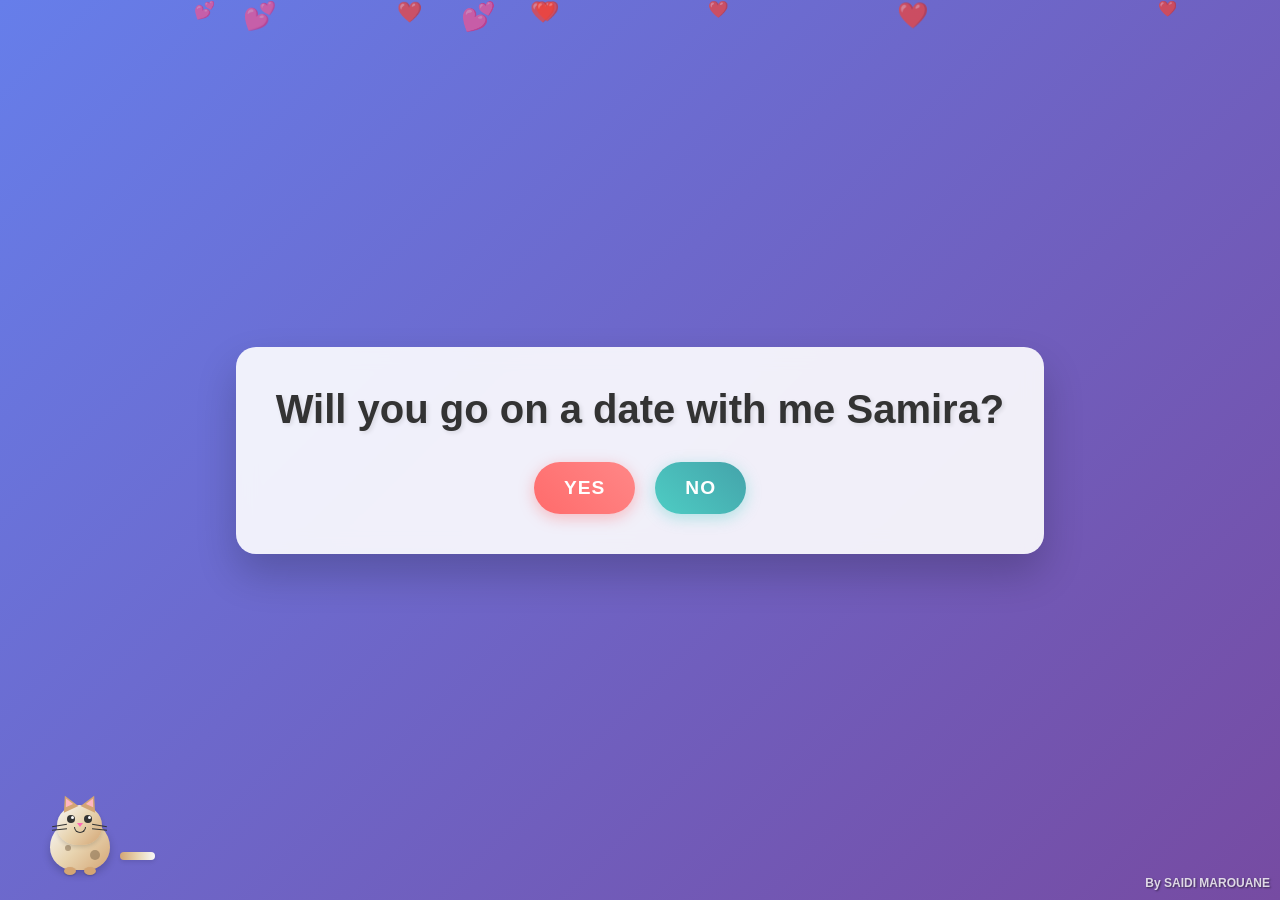
==== index.html @ 349cde19 "Add files via upload" ====
<!DOCTYPE html>
<html lang="en">
<head>
    <meta charset="UTF-8">
    <meta name="viewport" content="width=device-width, initial-scale=1.0">
    <title>Will you go on a date with me?</title>
    <link rel="stylesheet" href="styles.css">
</head>
<body>
    <div class="hearts-container"></div>
    
    <div class="proposal-container">
        <h1 class="proposal-text">Will you go on a date with me Samira?</h1>
        <div class="buttons-container">
            <button id="yesBtn" class="btn yes-btn">Yes</button>
            <button id="noBtn" class="btn no-btn">No</button>
        </div>
    </div>

    <div id="smileyFace" class="smiley-face hidden">
        <div class="face">
            <div class="eyes">
                <div class="eye left-eye">❤️</div>
                <div class="eye right-eye">❤️</div>
            </div>
            <div class="mouth"></div>
        </div>
    </div>

    <div id="cat" class="cat walking">
        <div class="cat-body">
            <div class="cat-main">
                <div class="cat-spots">
                    <div class="spot spot-1"></div>
                    <div class="spot spot-2"></div>
                    <div class="spot spot-3"></div>
                </div>
                <div class="cat-paws">
                    <div class="cat-paw"></div>
                    <div class="cat-paw"></div>
                </div>
            </div>
            <div class="cat-head">
                <div class="cat-ears">
                    <div class="cat-ear left"></div>
                    <div class="cat-ear right"></div>
                </div>
                <div class="cat-face">
                    <div class="cat-eyes">
                        <div class="cat-eye left"></div>
                        <div class="cat-eye right"></div>
                    </div>
                    <div class="cat-whiskers">
                        <div class="whisker left-1"></div>
                        <div class="whisker left-2"></div>
                        <div class="whisker right-1"></div>
                        <div class="whisker right-2"></div>
                    </div>
                    <div class="cat-nose"></div>
                    <div class="cat-mouth"></div>
                </div>
            </div>
            <div class="cat-tail"></div>
        </div>
    </div>

    <footer class="credit">
        <p>By SAIDI MAROUANE</p>
    </footer>

    <script src="script.js"></script>
</body>
</html>
---- styles.css ----
* {
    margin: 0;
    padding: 0;
    box-sizing: border-box;
}

body {
    font-family: 'Arial', sans-serif;
    background: linear-gradient(135deg, #667eea 0%, #764ba2 100%);
    min-height: 100vh;
    display: flex;
    justify-content: center;
    align-items: center;
    overflow: hidden;
    position: relative;
}

.hearts-container {
    position: absolute;
    width: 100%;
    height: 100%;
    pointer-events: none;
}

.heart {
    position: absolute;
    font-size: 20px;
    animation: float linear infinite;
    opacity: 0.7;
}

@keyframes float {
    from {
        transform: translateY(100vh) rotate(0deg);
        opacity: 0;
    }
    10% {
        opacity: 0.7;
    }
    90% {
        opacity: 0.7;
    }
    to {
        transform: translateY(-100px) rotate(360deg);
        opacity: 0;
    }
}

.proposal-container {
    text-align: center;
    z-index: 10;
    background: rgba(255, 255, 255, 0.9);
    padding: 40px;
    border-radius: 20px;
    box-shadow: 0 20px 40px rgba(0, 0, 0, 0.2);
    backdrop-filter: blur(10px);
}

.proposal-text {
    font-size: 2.5rem;
    color: #333;
    margin-bottom: 30px;
    font-weight: bold;
    text-shadow: 2px 2px 4px rgba(0, 0, 0, 0.1);
}

.buttons-container {
    display: flex;
    gap: 20px;
    justify-content: center;
    align-items: center;
    flex-wrap: wrap;
}

.btn {
    padding: 15px 30px;
    font-size: 1.2rem;
    border: none;
    border-radius: 50px;
    cursor: pointer;
    transition: all 0.3s ease;
    font-weight: bold;
    text-transform: uppercase;
    letter-spacing: 1px;
}

.yes-btn {
    background: linear-gradient(45deg, #ff6b6b, #ff8787);
    color: white;
    box-shadow: 0 4px 15px rgba(255, 107, 107, 0.4);
}

.yes-btn:hover {
    transform: translateY(-2px);
    box-shadow: 0 6px 20px rgba(255, 107, 107, 0.6);
}

.no-btn {
    background: linear-gradient(45deg, #4ecdc4, #44a3aa);
    color: white;
    box-shadow: 0 4px 15px rgba(78, 205, 196, 0.4);
    position: relative;
    transition: all 0.2s ease;
}

.no-btn:hover {
    transform: translateY(-2px);
    box-shadow: 0 6px 20px rgba(78, 205, 196, 0.6);
}

.smiley-face {
    position: fixed;
    top: 50%;
    left: 50%;
    transform: translate(-50%, -50%);
    z-index: 100;
    animation: bounceIn 0.6s ease-out;
}

.face {
    width: 200px;
    height: 200px;
    background: #ffeb3b;
    border-radius: 50%;
    position: relative;
    box-shadow: 0 10px 30px rgba(0, 0, 0, 0.3);
    animation: pulse 1s infinite alternate;
}

.eyes {
    position: absolute;
    top: 60px;
    left: 50%;
    transform: translateX(-50%);
    display: flex;
    gap: 40px;
}

.eye {
    font-size: 30px;
    animation: blink 3s infinite;
}

.mouth {
    position: absolute;
    bottom: 50px;
    left: 50%;
    transform: translateX(-50%);
    width: 80px;
    height: 40px;
    border-bottom: 8px solid #333;
    border-radius: 0 0 80px 80px;
    animation: smile 2s ease-in-out infinite alternate;
}

@keyframes bounceIn {
    0% {
        transform: translate(-50%, -50%) scale(0);
        opacity: 0;
    }
    50% {
        transform: translate(-50%, -50%) scale(1.1);
    }
    100% {
        transform: translate(-50%, -50%) scale(1);
        opacity: 1;
    }
}

@keyframes pulse {
    from {
        transform: scale(1);
    }
    to {
        transform: scale(1.05);
    }
}

@keyframes blink {
    0%, 90%, 100% {
        transform: scaleY(1);
    }
    95% {
        transform: scaleY(0.1);
    }
}

@keyframes smile {
    from {
        width: 60px;
        height: 30px;
    }
    to {
        width: 100px;
        height: 50px;
    }
}

.hidden {
    display: none;
}

/* Cat Mascot Animation */
.cat {
    position: fixed;
    bottom: 20px;
    left: 50px;
    z-index: 5;
    transition: all 0.3s ease;
}

.cat-body {
    position: relative;
    width: 80px;
    height: 60px;
}

.cat-main {
    position: relative;
    width: 60px;
    height: 50px;
    background: linear-gradient(135deg, #f8f8f8 0%, #e8d4b0 50%, #d4a574 100%);
    border-radius: 30px 30px 25px 25px;
    box-shadow: 0 4px 8px rgba(0, 0, 0, 0.2);
}

.cat-head {
    position: absolute;
    width: 45px;
    height: 40px;
    background: linear-gradient(135deg, #f8f8f8 0%, #e8d4b0 50%, #d4a574 100%);
    border-radius: 50% 50% 45% 45%;
    top: -15px;
    left: 7px;
    box-shadow: 0 2px 4px rgba(0, 0, 0, 0.15);
}

.cat-ears {
    position: absolute;
    top: -10px;
    width: 100%;
}

.cat-ear {
    position: absolute;
    width: 0;
    height: 0;
    border-left: 8px solid transparent;
    border-right: 8px solid transparent;
    border-bottom: 15px solid #d4a574;
}

.cat-ear.left {
    left: 3px;
    transform: rotate(-25deg);
}

.cat-ear.right {
    right: 3px;
    transform: rotate(25deg);
}

.cat-ear::after {
    content: '';
    position: absolute;
    width: 0;
    height: 0;
    border-left: 4px solid transparent;
    border-right: 4px solid transparent;
    border-bottom: 8px solid #ffb6c1;
    top: 3px;
    left: -4px;
}

.cat-face {
    position: relative;
    padding-top: 10px;
}

.cat-eyes {
    display: flex;
    justify-content: space-between;
    padding: 0 10px;
    margin-bottom: 2px;
}

.cat-eye {
    width: 8px;
    height: 8px;
    background: #333;
    border-radius: 50%;
    position: relative;
    transition: all 0.3s ease;
}

.cat-eye::before {
    content: '';
    position: absolute;
    width: 3px;
    height: 3px;
    background: white;
    border-radius: 50%;
    top: 1px;
    right: 1px;
}

.cat-nose {
    position: absolute;
    top: 18px;
    left: 50%;
    transform: translateX(-50%);
    width: 0;
    height: 0;
    border-left: 3px solid transparent;
    border-right: 3px solid transparent;
    border-top: 4px solid #ff69b4;
}

.cat-mouth {
    position: absolute;
    top: 22px;
    left: 50%;
    transform: translateX(-50%);
    width: 12px;
    height: 6px;
    border: 1px solid #333;
    border-top: none;
    border-radius: 0 0 12px 12px;
}

.cat-whiskers {
    position: absolute;
    top: 20px;
    width: 100%;
}

.whisker {
    position: absolute;
    width: 15px;
    height: 1px;
    background: #333;
}

.whisker.left-1 {
    left: -5px;
    transform: rotate(-10deg);
}

.whisker.left-2 {
    left: -5px;
    top: 4px;
    transform: rotate(-5deg);
}

.whisker.right-1 {
    right: -5px;
    transform: rotate(10deg);
}

.whisker.right-2 {
    right: -5px;
    top: 4px;
    transform: rotate(5deg);
}

.cat-tail {
    position: absolute;
    width: 35px;
    height: 8px;
    background: linear-gradient(90deg, #d4a574 0%, #e8d4b0 50%, #f8f8f8 100%);
    bottom: 20px;
    right: -25px;
    border-radius: 8px;
    transform-origin: left center;
    box-shadow: 0 2px 4px rgba(0, 0, 0, 0.1);
}

.cat-paws {
    position: absolute;
    bottom: -5px;
    width: 100%;
    display: flex;
    justify-content: space-around;
    padding: 0 10px;
}

.cat-paw {
    width: 12px;
    height: 8px;
    background: #d4a574;
    border-radius: 50%;
    box-shadow: 0 1px 2px rgba(0, 0, 0, 0.2);
}

.cat-spots {
    position: absolute;
    width: 100%;
    height: 100%;
}

.spot {
    position: absolute;
    background: #8b7355;
    border-radius: 50%;
    opacity: 0.6;
}

.spot-1 {
    width: 8px;
    height: 8px;
    top: 15px;
    left: 35px;
}

.spot-2 {
    width: 6px;
    height: 6px;
    top: 25px;
    left: 15px;
}

.spot-3 {
    width: 10px;
    height: 10px;
    top: 30px;
    right: 10px;
}

.cat.walking {
    animation: walk 4s ease-in-out infinite;
}

.cat.walking .cat-tail {
    animation: wag 0.5s ease-in-out infinite alternate;
}

.cat.walking .cat-paws {
    animation: walkPaws 0.4s ease-in-out infinite alternate;
}

.cat.happy .cat-eye {
    height: 2px;
    border-radius: 0;
    background: #333;
}

.cat.happy .cat-eye::before {
    display: none;
}

.cat.happy .cat-mouth {
    border-radius: 12px 12px 0 0;
    border: 1px solid #333;
    border-bottom: none;
    top: 18px;
}

.cat.sad .cat-eye {
    height: 4px;
    border-radius: 0;
    transform: translateY(3px);
}

.cat.sad .cat-eye::before {
    display: none;
}

.cat.sad .cat-mouth {
    border-radius: 0 0 2px 2px;
    transform: translateX(-50%) rotate(180deg);
    top: 24px;
}

.cat.crying .cat-eye {
    height: 4px;
    border-radius: 0;
    transform: translateY(3px);
}

.cat.crying .cat-eye::before {
    display: none;
}

.cat.crying .cat-eye::after {
    content: '';
    position: absolute;
    width: 4px;
    height: 8px;
    background: #87ceeb;
    border-radius: 50%;
    bottom: -8px;
    left: 2px;
    animation: tear 1s ease-in-out infinite;
}

.cat.crying .cat-mouth {
    border-radius: 0 0 2px 2px;
    transform: translateX(-50%) rotate(180deg);
    top: 24px;
}

@keyframes walk {
    0%, 100% {
        transform: translateX(0) rotate(0deg);
    }
    25% {
        transform: translateX(30px) rotate(-2deg);
    }
    50% {
        transform: translateX(60px) rotate(0deg);
    }
    75% {
        transform: translateX(30px) rotate(2deg);
    }
}

@keyframes wag {
    from {
        transform: rotate(-15deg);
    }
    to {
        transform: rotate(15deg);
    }
}

@keyframes walkPaws {
    from {
        transform: translateY(0);
    }
    to {
        transform: translateY(-2px);
    }
}

@keyframes tear {
    0% {
        transform: translateY(0);
        opacity: 0;
    }
    50% {
        opacity: 1;
    }
    100% {
        transform: translateY(15px);
        opacity: 0;
    }
}

/* Footer Credit */
.credit {
    position: fixed;
    bottom: 10px;
    right: 10px;
    color: rgba(255, 255, 255, 0.8);
    font-size: 12px;
    font-weight: bold;
    z-index: 1000;
    text-shadow: 1px 1px 2px rgba(0, 0, 0, 0.5);
}

/* Vibration animation */
@keyframes vibrate {
    0%, 100% {
        transform: scale(1) translateX(0);
    }
    25% {
        transform: scale(1.05) translateX(-2px);
    }
    75% {
        transform: scale(1.05) translateX(2px);
    }
}

.vibrating {
    animation: vibrate 0.2s linear infinite;
}

/* Sad explosion effect */
.sad-explosion {
    position: fixed;
    top: 0;
    left: 0;
    width: 100%;
    height: 100%;
    background: radial-gradient(circle, rgba(0,0,0,0) 0%, rgba(0,0,0,0.8) 100%);
    z-index: 9999;
    animation: explodeFade 3s ease-out forwards;
}

@keyframes explodeFade {
    0% {
        opacity: 0;
        transform: scale(0);
    }
    50% {
        opacity: 1;
        transform: scale(1);
    }
    100% {
        opacity: 1;
        transform: scale(1);
    }
}

.sad-rain {
    position: fixed;
    top: 0;
    left: 0;
    width: 100%;
    height: 100%;
    pointer-events: none;
    z-index: 9998;
}

.rain-drop {
    position: absolute;
    width: 2px;
    height: 20px;
    background: linear-gradient(to bottom, transparent, rgba(100, 100, 150, 0.6));
    animation: rain 2s linear infinite;
}

@keyframes rain {
    from {
        transform: translateY(-100px);
        opacity: 0;
    }
    10% {
        opacity: 1;
    }
    90% {
        opacity: 1;
    }
    to {
        transform: translateY(100vh);
        opacity: 0;
    }
}

@media (max-width: 768px) {
    .proposal-text {
        font-size: 1.8rem;
    }
    
    .buttons-container {
        flex-direction: column;
        gap: 15px;
    }
    
    .btn {
        width: 200px;
    }
    
    .face {
        width: 150px;
        height: 150px;
    }
    
    .cat {
        left: 20px;
        transform: scale(0.8);
    }
}
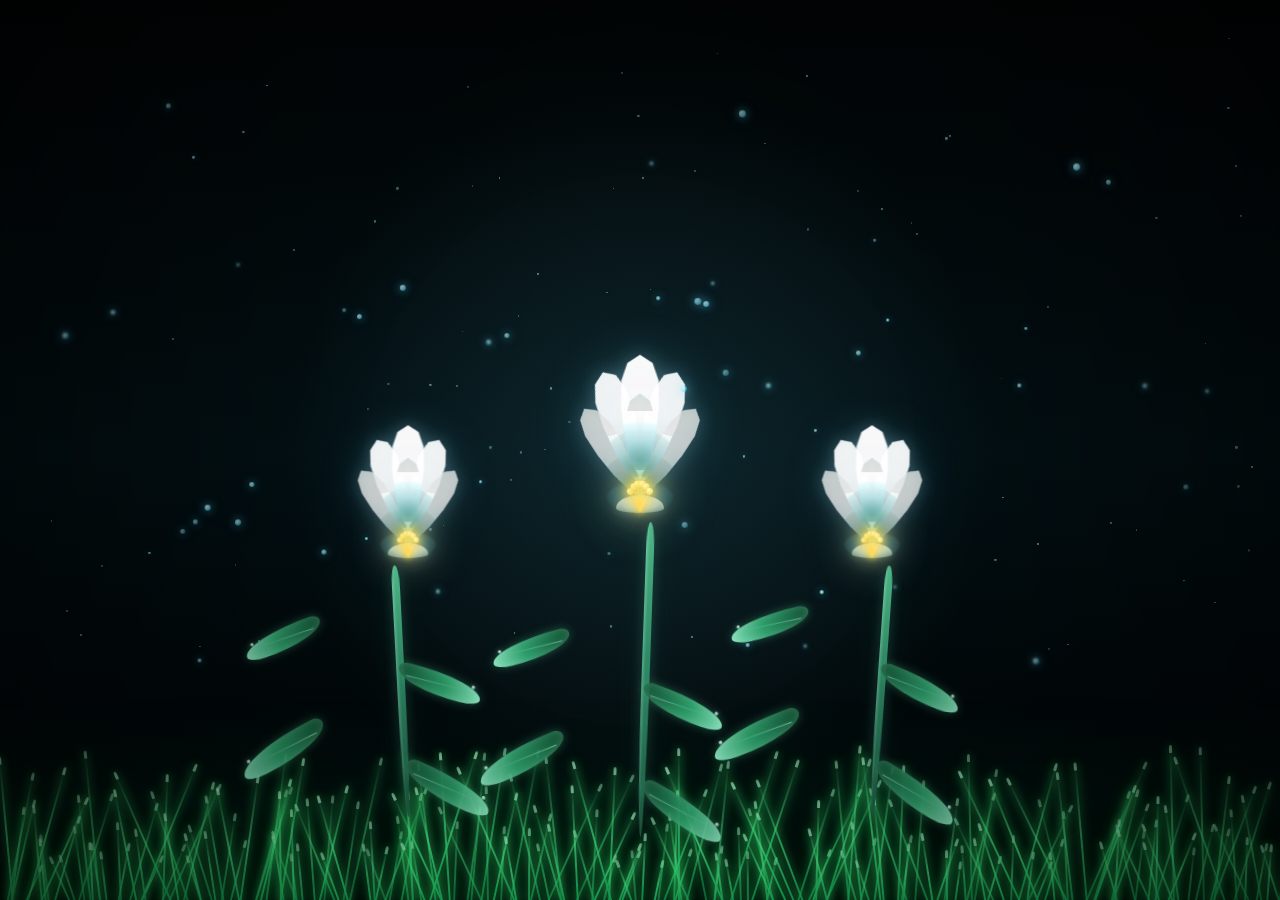
==== commit a6310a18: "Add files via upload" ====
--- a/index.html
+++ b/index.html
@@ -1,73 +1,1922 @@
-<!DOCTYPE html>
+<!doctype html>
 <html lang="en">
 <head>
-    <meta charset="UTF-8">
-    <meta name="viewport" content="width=device-width, initial-scale=1.0">
-    <title>Will you go on a date with me?</title>
-    <link rel="stylesheet" href="styles.css">
+  <meta charset="UTF-8" />
+  <meta name="viewport" content="width=device-width, initial-scale=1.0" />
+  <title>Night Sky Lilies</title>
+  <style>
+    :root {
+      --bg-top: #020506;
+      --bg-mid: #031014;
+      --bg-bottom: #010304;
+      --glow: rgba(85, 190, 210, 0.1);
+      --stem-main: #2e8b66;
+      --stem-dark: #1f5e46;
+    }
+
+    * {
+      box-sizing: border-box;
+      margin: 0;
+      padding: 0;
+    }
+
+    html,
+    body {
+      width: 100%;
+      height: 100%;
+    }
+
+    body {
+      display: flex;
+      align-items: center;
+      justify-content: center;
+      overflow: hidden;
+      font-family: "Segoe UI", Tahoma, Geneva, Verdana, sans-serif;
+      background:
+        radial-gradient(circle at center, var(--glow) 0%, rgba(0, 0, 0, 0) 45%),
+        linear-gradient(180deg, var(--bg-top) 0%, var(--bg-mid) 50%, var(--bg-bottom) 100%);
+      color: #d5e6ea;
+    }
+
+    .stage {
+      position: relative;
+      width: 100%;
+      height: 100%;
+      isolation: isolate;
+    }
+
+    .stage::before {
+      content: "";
+      position: absolute;
+      inset: 0;
+      pointer-events: none;
+      background: radial-gradient(circle at center, rgba(85, 190, 210, 0.14) 0%, rgba(85, 190, 210, 0) 48%);
+      opacity: 0.28;
+      animation: breatheHalo 10.8s ease-in-out infinite;
+      z-index: 0;
+    }
+
+    .stage::after {
+      content: "";
+      position: absolute;
+      inset: 0;
+      pointer-events: none;
+      background: radial-gradient(circle at center, rgba(0, 0, 0, 0) 35%, rgba(0, 0, 0, 0.58) 100%);
+      z-index: 6;
+    }
+
+    .moonbeam {
+      position: absolute;
+      left: -24%;
+      top: -10%;
+      width: 44%;
+      height: 72%;
+      pointer-events: none;
+      z-index: 2;
+      background: linear-gradient(112deg, rgba(179, 234, 244, 0) 0%, rgba(179, 234, 244, 0.08) 35%, rgba(186, 241, 255, 0.13) 50%, rgba(179, 234, 244, 0.08) 65%, rgba(179, 234, 244, 0) 100%);
+      filter: blur(16px);
+      opacity: 0;
+      transform: rotate(-8deg);
+      animation: moonbeamSweep 26s ease-in-out infinite;
+    }
+
+    .ground {
+      position: absolute;
+      left: 0;
+      right: 0;
+      bottom: 0;
+      height: 22vh;
+      background: linear-gradient(180deg, rgba(1, 16, 14, 0) 0%, rgba(2, 20, 16, 0.85) 50%, rgba(1, 10, 8, 1) 100%);
+      z-index: 1;
+    }
+
+    .star-field {
+      position: absolute;
+      inset: 0;
+      z-index: 1;
+      pointer-events: none;
+      overflow: hidden;
+      transform: translate3d(var(--px, 0px), var(--py, 0px), 0);
+    }
+
+    .shooting-star-field {
+      position: absolute;
+      inset: 0;
+      z-index: 2;
+      pointer-events: none;
+      overflow: hidden;
+    }
+
+    .star {
+      position: absolute;
+      left: var(--x, 50%);
+      top: var(--y, 50%);
+      width: var(--s, 2px);
+      aspect-ratio: 1;
+      border-radius: 50%;
+      opacity: var(--o, 0.6);
+      background: radial-gradient(circle at 35% 35%, rgba(214, 247, 255, 0.95) 0%, rgba(135, 220, 246, 0.82) 62%, rgba(80, 172, 212, 0) 100%);
+      box-shadow: 0 0 6px rgba(135, 220, 246, 0.5);
+    }
+
+    .shooting-star {
+      position: absolute;
+      left: 0;
+      top: 0;
+      width: var(--len, 82px);
+      height: 2px;
+      border-radius: 999px;
+      background: linear-gradient(90deg, rgba(204, 247, 255, 0) 0%, rgba(204, 247, 255, 0.88) 42%, rgba(127, 220, 248, 0.3) 100%);
+      filter: blur(0.35px);
+      opacity: 0;
+      transform: translate3d(var(--sx, 0px), var(--sy, 0px), 0) rotate(var(--ang, -18deg));
+      animation: shootingStar var(--sd, 2600ms) ease-out forwards;
+    }
+
+    .grass-field {
+      position: absolute;
+      left: 0;
+      right: 0;
+      bottom: 0;
+      height: 26vh;
+      z-index: 2;
+      pointer-events: none;
+      overflow: hidden;
+      animation: breatheGrass 9.6s ease-in-out infinite;
+      transform: translate3d(var(--px, 0px), var(--py, 0px), 0);
+    }
+
+    .firefly-field {
+      position: absolute;
+      inset: 0;
+      z-index: 4;
+      pointer-events: none;
+      overflow: hidden;
+      transform: translate3d(var(--px, 0px), var(--py, 0px), 0);
+    }
+
+    .firefly {
+      position: absolute;
+      left: 0;
+      top: 0;
+      width: var(--s, 5px);
+      aspect-ratio: 1;
+      border-radius: 50%;
+      opacity: var(--o, 0.7);
+      background: radial-gradient(circle at 35% 35%, rgba(219, 252, 255, 0.95) 0%, rgba(127, 236, 255, 0.9) 45%, rgba(65, 183, 238, 0.5) 100%);
+      filter: blur(var(--b, 0.3px));
+      box-shadow: 0 0 8px rgba(117, 233, 255, 0.7), 0 0 18px rgba(78, 201, 255, 0.52), 0 0 28px rgba(63, 171, 239, 0.35);
+      animation: fireflyPulse var(--pulse, 3.8s) ease-in-out infinite;
+      animation-delay: var(--pulse-delay, 0s);
+      transform: translate3d(0, 0, 0);
+      will-change: transform, opacity;
+      transition: filter 1.6s ease, box-shadow 1.6s ease, opacity 1.6s ease;
+    }
+
+    .firefly.resting {
+      box-shadow: 0 0 12px rgba(145, 240, 255, 0.84), 0 0 24px rgba(95, 216, 255, 0.62), 0 0 36px rgba(67, 184, 245, 0.44);
+      filter: blur(var(--b, 0.3px)) brightness(1.25);
+    }
+
+    .blade {
+      position: absolute;
+      bottom: -4px;
+      left: var(--x, 50%);
+      width: 2px;
+      height: var(--h, 90px);
+      transform-origin: 50% 100%;
+      transform: translateX(-50%) rotate(var(--r, 0deg));
+      border-radius: 999px 999px 30% 30%;
+      background: linear-gradient(180deg, rgba(62, 255, 134, 0.15) 0%, rgba(74, 255, 148, 0.76) 52%, rgba(24, 186, 96, 0.98) 100%);
+      box-shadow: 0 0 8px rgba(82, 255, 133, 0.78), 0 0 20px rgba(56, 244, 125, 0.45);
+      opacity: var(--o, 1);
+      animation: grassBreeze var(--dur, 7s) ease-in-out infinite;
+      animation-delay: var(--delay, 0s);
+      --cb: 0deg;
+    }
+
+    .blade::after {
+      content: "";
+      position: absolute;
+      left: 50%;
+      top: 0;
+      width: 3px;
+      height: 8px;
+      transform: translateX(-50%);
+      border-radius: 100% 100% 20% 20%;
+      background: rgba(173, 255, 206, 0.7);
+      filter: blur(0.2px);
+    }
+
+    .flower-bed {
+      position: absolute;
+      left: 50%;
+      bottom: 7vh;
+      transform: translateX(calc(-50% + var(--px, 0px))) translateY(var(--py, 0px));
+      width: min(80vw, 620px);
+      height: min(60vh, 540px);
+      display: flex;
+      align-items: flex-end;
+      justify-content: space-between;
+      z-index: 3;
+      animation: breatheFlowers 10.2s ease-in-out infinite;
+    }
+
+    .flower {
+      --base-tilt: 0deg;
+      --fcx: 0px;
+      --fcr: 0deg;
+      display: flex;
+      flex-direction: column;
+      align-items: center;
+      justify-content: flex-end;
+      transform-origin: bottom center;
+      animation: flowerBreeze 8s ease-in-out infinite;
+    }
+
+    .flower.left,
+    .flower.right {
+      margin-bottom: 20px;
+    }
+
+    .flower.left {
+      --base-tilt: -3deg;
+      animation-duration: 7.2s;
+      animation-delay: -1.2s;
+    }
+
+    .flower.right {
+      --base-tilt: 3deg;
+      animation-duration: 8.9s;
+      animation-delay: -2.1s;
+    }
+
+    .flower.middle {
+      --base-tilt: 0.8deg;
+      animation-duration: 8.1s;
+      animation-delay: -0.6s;
+    }
+
+    .stem {
+      --stem-base: 0deg;
+      --stem-cursor: 0deg;
+      position: relative;
+      width: 8px;
+      border-radius: 70% 85% 70% 90% / 14% 14% 86% 86%;
+      background: linear-gradient(180deg, rgba(84, 195, 143, 0.92) 0%, var(--stem-main) 42%, var(--stem-dark) 100%);
+      box-shadow: 0 0 12px rgba(86, 180, 150, 0.28), 0 0 24px rgba(36, 132, 96, 0.2);
+      margin-top: -8px;
+      transform-origin: 50% 100%;
+      transform: rotate(calc(var(--stem-base) + var(--stem-cursor)));
+    }
+
+    .stem::before {
+      content: "";
+      position: absolute;
+      inset: 0;
+      border-radius: inherit;
+      background: linear-gradient(90deg, rgba(190, 255, 225, 0.28) 0%, rgba(190, 255, 225, 0) 45%);
+      mix-blend-mode: screen;
+      pointer-events: none;
+    }
+
+    .flower.middle .stem {
+      --stem-base: 2deg;
+    }
+
+    .flower.left .stem {
+      --stem-base: -3deg;
+    }
+
+    .flower.right .stem {
+      --stem-base: 4deg;
+    }
+
+    .flower.middle .stem {
+      height: 315px;
+    }
+
+    .flower.left .stem,
+    .flower.right .stem {
+      height: 252px;
+    }
+
+    .leaf {
+      --leaf-base-transform: rotate(0deg);
+      position: absolute;
+      width: 94px;
+      height: 28px;
+      border-radius: 10% 90% 22% 78% / 24% 76% 24% 76%;
+      background: linear-gradient(100deg, rgba(15, 82, 50, 0.9) 0%, rgba(48, 169, 113, 0.9) 58%, rgba(150, 255, 210, 0.86) 100%);
+      box-shadow: inset 0 0 10px rgba(202, 255, 233, 0.24), 0 0 10px rgba(69, 188, 132, 0.38);
+      transform-origin: 8% 50%;
+      z-index: 2;
+      transform: var(--leaf-base-transform);
+      animation: leafBreeze 6.8s ease-in-out infinite;
+    }
+
+    .leaf::after {
+      content: "";
+      position: absolute;
+      left: 10px;
+      top: 50%;
+      width: 70%;
+      height: 1px;
+      transform: translateY(-50%);
+      background: linear-gradient(90deg, rgba(208, 255, 236, 0.55) 0%, rgba(208, 255, 236, 0) 100%);
+      pointer-events: none;
+    }
+
+    .dew-drop {
+      position: absolute;
+      right: 8px;
+      top: 7px;
+      width: 4px;
+      height: 4px;
+      border-radius: 50%;
+      background: radial-gradient(circle at 30% 30%, rgba(239, 255, 250, 0.95) 0%, rgba(187, 241, 226, 0.7) 52%, rgba(133, 212, 188, 0.12) 100%);
+      box-shadow: 0 0 6px rgba(166, 235, 214, 0.45);
+      animation: dewTwinkle var(--dd, 7.8s) ease-in-out infinite;
+      animation-delay: var(--dly, 0s);
+      pointer-events: none;
+    }
+
+    .petal.landing-touch {
+      --lg: 0.05;
+    }
+
+    .petal.shimmer {
+      box-shadow:
+        inset 0 -18px 24px rgba(46, 123, 160, 0.34),
+        inset 0 12px 22px rgba(255, 255, 255, 0.64),
+        inset 9px 0 13px rgba(134, 216, 248, 0.24),
+        inset -9px 0 13px rgba(134, 216, 248, 0.24),
+        0 0 15px rgba(193, 247, 255, 0.66),
+        0 0 26px rgba(128, 224, 249, 0.5);
+      animation: petalShimmer 1.35s ease-out 1;
+    }
+
+    .leaf.landing-touch {
+      box-shadow:
+        inset 0 0 10px rgba(202, 255, 233, 0.24),
+        0 0 10px rgba(69, 188, 132, 0.38),
+        0 0 16px rgba(136, 244, 202, 0.34);
+    }
+
+    .leaf.l1 {
+      --leaf-base-transform: rotate(26deg);
+      left: 2px;
+      bottom: 30px;
+      animation-duration: 6.2s;
+      animation-delay: -0.9s;
+      z-index: 3;
+    }
+
+    .leaf.l2 {
+      --leaf-base-transform: scaleX(-1) rotate(24deg);
+      right: 2px;
+      bottom: 76px;
+      animation-duration: 7.1s;
+      animation-delay: -1.8s;
+      z-index: 4;
+    }
+
+    .leaf.l3 {
+      --leaf-base-transform: rotate(17deg) scale(0.92);
+      left: 0;
+      bottom: 128px;
+      animation-duration: 7.6s;
+      animation-delay: -2.6s;
+      z-index: 3;
+    }
+
+    .leaf.l4 {
+      --leaf-base-transform: scaleX(-1) rotate(16deg) scale(0.86);
+      right: 0;
+      bottom: 180px;
+      animation-duration: 8.4s;
+      animation-delay: -3.3s;
+      z-index: 2;
+    }
+
+    .lily {
+      --pcx: 0px;
+      --pcy: 0deg;
+      --hg: 0;
+      position: relative;
+      width: 156px;
+      height: 138px;
+      margin-bottom: 4px;
+      perspective: 620px;
+      transform-style: preserve-3d;
+      filter:
+        brightness(calc(1 + var(--hg, 0)))
+        drop-shadow(0 0 10px rgba(188, 240, 255, 0.28))
+        drop-shadow(0 0 24px rgba(84, 192, 233, 0.22));
+      isolation: isolate;
+    }
+
+    .flower.left .lily,
+    .flower.right .lily {
+      transform: scale(0.84);
+      transform-origin: 50% 100%;
+    }
+
+    .petal-ring {
+      position: absolute;
+      inset: 0;
+      transform-style: preserve-3d;
+    }
+
+    .petal {
+      position: absolute;
+      left: 50%;
+      top: 81%;
+      width: 88px;
+      height: 124px;
+      transform-origin: 50% 100%;
+      transform:
+        translate3d(calc(-50% + var(--pcx, 0px)), calc(-100% + var(--lift, 0px)), var(--z, 0px))
+        rotateZ(var(--r, 0deg))
+        rotateX(var(--rx, 0deg))
+        rotateY(calc(var(--ry, 0deg) + var(--pcy, 0deg)))
+        skewX(var(--sk, 0deg))
+        scale(var(--s, 1));
+      border-radius: 50% 50% 58% 58% / 88% 88% 28% 28%;
+      background:
+        radial-gradient(ellipse 86% 72% at 50% 14%, rgba(250, 255, 248, 0.99) 0%, rgba(255, 255, 255, 0.97) 35%, rgba(233, 250, 255, 0.9) 63%, rgba(150, 227, 255, 0.72) 100%),
+        linear-gradient(180deg, rgba(184, 230, 202, 0.38) 0%, rgba(255, 255, 255, 0.18) 36%, rgba(255, 255, 255, 0) 82%);
+      border: 1px solid rgba(176, 241, 255, 0.74);
+      box-shadow:
+        inset 0 -18px 24px rgba(46, 123, 160, 0.34),
+        inset 0 12px 22px rgba(255, 255, 255, 0.64),
+        inset 9px 0 13px rgba(134, 216, 248, 0.24),
+        inset -9px 0 13px rgba(134, 216, 248, 0.24),
+        0 0 12px rgba(171, 238, 255, 0.4),
+        0 0 20px rgba(102, 205, 241, 0.28);
+      clip-path: polygon(50% 100%, 42% 90%, 35% 70%, 31% 46%, 31% 24%, 37% 9%, 50% 2%, 63% 9%, 69% 24%, 69% 46%, 65% 70%, 58% 90%);
+      opacity: var(--o, 1);
+      filter: brightness(calc(var(--br, 1) + var(--lg, 0)));
+      animation: petalBreathe var(--pd, 7s) ease-in-out infinite;
+      animation-delay: var(--pdelay, 0s);
+    }
+
+    .petal::before {
+      content: "";
+      position: absolute;
+      inset: 0;
+      border-radius: inherit;
+      background:
+        linear-gradient(0deg, rgba(52, 141, 112, 0.42) 0%, rgba(145, 224, 248, 0.2) 42%, rgba(255, 255, 255, 0) 74%),
+        radial-gradient(ellipse 32% 86% at 50% 56%, rgba(255, 255, 255, 0.38) 0%, rgba(255, 255, 255, 0) 100%);
+      mix-blend-mode: screen;
+      pointer-events: none;
+    }
+
+    .petal::after {
+      content: "";
+      position: absolute;
+      left: 50%;
+      bottom: 6px;
+      width: 64%;
+      height: 38%;
+      transform: translateX(-50%);
+      border-radius: 50%;
+      background: radial-gradient(ellipse at 50% 82%, rgba(32, 93, 80, 0.44) 0%, rgba(32, 93, 80, 0.2) 36%, rgba(32, 93, 80, 0) 100%);
+      pointer-events: none;
+    }
+
+    .petal:nth-child(1) {
+      --r: -34deg;
+      --ry: -18deg;
+      --rx: -15deg;
+      --lift: -2px;
+      --z: -30px;
+      --s: 0.9;
+      --sk: -2deg;
+      --o: 0.84;
+      --br: 0.9;
+      --pd: 7.4s;
+      --pdelay: -1.2s;
+      z-index: 1;
+    }
+
+    .petal:nth-child(2) {
+      --r: 0deg;
+      --ry: 0deg;
+      --rx: -20deg;
+      --lift: -6px;
+      --z: -36px;
+      --s: 0.88;
+      --sk: 0deg;
+      --o: 0.8;
+      --br: 0.86;
+      --pd: 7.1s;
+      --pdelay: -2.1s;
+      z-index: 2;
+    }
+
+    .petal:nth-child(3) {
+      --r: 34deg;
+      --ry: 18deg;
+      --rx: -15deg;
+      --lift: -2px;
+      --z: -30px;
+      --s: 0.9;
+      --sk: 2deg;
+      --o: 0.84;
+      --br: 0.9;
+      --pd: 7.6s;
+      --pdelay: -0.8s;
+      z-index: 1;
+    }
+
+    .petal:nth-child(4) {
+      --r: -20deg;
+      --ry: -10deg;
+      --rx: 20deg;
+      --lift: -17px;
+      --z: 14px;
+      --s: 1.06;
+      --sk: -1.2deg;
+      --o: 0.94;
+      --br: 1.02;
+      --pd: 6.8s;
+      --pdelay: -1.7s;
+      z-index: 4;
+    }
+
+    .petal:nth-child(5) {
+      --r: 0deg;
+      --ry: 0deg;
+      --rx: 24deg;
+      --lift: -23px;
+      --z: 24px;
+      --s: 1.15;
+      --sk: 0deg;
+      --o: 0.98;
+      --br: 1.08;
+      --pd: 6.5s;
+      --pdelay: -2.4s;
+      z-index: 5;
+    }
+
+    .petal:nth-child(6) {
+      --r: 20deg;
+      --ry: 10deg;
+      --rx: 20deg;
+      --lift: -17px;
+      --z: 14px;
+      --s: 1.06;
+      --sk: 1.2deg;
+      --o: 0.94;
+      --br: 1.02;
+      --pd: 6.9s;
+      --pdelay: -1.3s;
+      z-index: 4;
+    }
+
+    .lily::before {
+      content: "";
+      position: absolute;
+      left: 50%;
+      top: 79%;
+      width: 66px;
+      height: 32px;
+      transform: translate(-50%, -50%) rotateX(20deg);
+      border-radius: 50%;
+      background: radial-gradient(ellipse at 50% 36%, rgba(173, 235, 248, 0.48) 0%, rgba(70, 154, 182, 0.34) 42%, rgba(13, 48, 60, 0.62) 100%);
+      filter: blur(1px);
+      z-index: 3;
+      pointer-events: none;
+    }
+
+    .flower-cup {
+      position: absolute;
+      left: 50%;
+      top: 84%;
+      width: 48px;
+      height: 18px;
+      transform: translate(-50%, -50%) rotateX(18deg);
+      border-radius: 55% 55% 50% 50% / 80% 80% 30% 30%;
+      background: radial-gradient(ellipse at 50% 40%, rgba(247, 255, 249, 0.9) 0%, rgba(225, 249, 236, 0.68) 52%, rgba(141, 202, 175, 0.38) 100%);
+      box-shadow: inset 0 3px 6px rgba(255, 255, 255, 0.24), 0 0 9px rgba(158, 226, 201, 0.28);
+      filter: blur(0.35px);
+      z-index: 6;
+    }
+
+    .stamens {
+      position: absolute;
+      left: 50%;
+      top: 79%;
+      width: 56px;
+      height: 34px;
+      transform: translate(-50%, -50%);
+      z-index: 8;
+      pointer-events: none;
+      animation: centerPulse 2.8s ease-in-out infinite, stamenBreath 10.2s ease-in-out infinite;
+      filter: drop-shadow(0 0 12px rgba(255, 226, 118, 0.68)) drop-shadow(0 0 24px rgba(255, 217, 86, 0.5));
+    }
+
+    .stamen {
+      position: absolute;
+      left: 50%;
+      top: 90%;
+      width: 2px;
+      height: calc(24px * var(--len, 1));
+      transform-origin: 50% 100%;
+      transform: translate(-50%, -100%) rotate(var(--a, 0deg));
+      border-radius: 999px;
+      background: linear-gradient(180deg, rgba(255, 248, 178, 0.2) 0%, rgba(255, 230, 120, 0.75) 45%, rgba(255, 217, 79, 0.95) 100%);
+      box-shadow: 0 0 7px rgba(255, 220, 95, 0.65), 0 0 14px rgba(255, 212, 74, 0.55);
+    }
+
+    .stamen::after {
+      content: "";
+      position: absolute;
+      left: 50%;
+      top: -3px;
+      width: 7px;
+      height: 7px;
+      transform: translate(-50%, -50%);
+      border-radius: 50%;
+      background: radial-gradient(circle at 35% 35%, rgba(255, 252, 208, 1) 0%, rgba(255, 236, 128, 0.95) 45%, rgba(255, 206, 74, 0.86) 100%);
+      box-shadow: 0 0 10px rgba(255, 228, 102, 1), 0 0 18px rgba(255, 214, 64, 0.76);
+    }
+
+    .stamen:nth-child(1) {
+      --a: -26deg;
+      --len: 0.78;
+    }
+
+    .stamen:nth-child(2) {
+      --a: -14deg;
+      --len: 0.92;
+    }
+
+    .stamen:nth-child(3) {
+      --a: -5deg;
+      --len: 1;
+    }
+
+    .stamen:nth-child(4) {
+      --a: 5deg;
+      --len: 1;
+    }
+
+    .stamen:nth-child(5) {
+      --a: 14deg;
+      --len: 0.92;
+    }
+
+    .stamen:nth-child(6) {
+      --a: 26deg;
+      --len: 0.78;
+    }
+
+    body.intro .flower {
+      animation: none;
+    }
+
+    body.intro .stem {
+      opacity: 0.16;
+      transform: rotate(calc(var(--stem-base) + var(--stem-cursor))) scaleY(0.04);
+      animation: stemIntro 1.2s ease-out forwards;
+    }
+
+    body.intro .flower.left .stem {
+      animation-delay: 0.05s;
+    }
+
+    body.intro .flower.middle .stem {
+      animation-delay: 0s;
+    }
+
+    body.intro .flower.right .stem {
+      animation-delay: 0.1s;
+    }
+
+    body.intro .leaf {
+      opacity: 0;
+      transform: var(--leaf-base-transform) scale(0.18);
+      animation: leafIntro 0.9s ease-out forwards;
+    }
+
+    body.intro .leaf.l1 {
+      animation-delay: 1.02s;
+    }
+
+    body.intro .leaf.l2 {
+      animation-delay: 1.16s;
+    }
+
+    body.intro .leaf.l3 {
+      animation-delay: 1.28s;
+    }
+
+    body.intro .leaf.l4 {
+      animation-delay: 1.42s;
+    }
+
+    body.intro .petal {
+      opacity: 0;
+      animation: petalIntro 1.28s ease-out forwards;
+    }
+
+    body.intro .petal:nth-child(1) {
+      animation-delay: 1.72s;
+    }
+
+    body.intro .petal:nth-child(2) {
+      animation-delay: 1.66s;
+    }
+
+    body.intro .petal:nth-child(3) {
+      animation-delay: 1.72s;
+    }
+
+    body.intro .petal:nth-child(4) {
+      animation-delay: 1.82s;
+    }
+
+    body.intro .petal:nth-child(5) {
+      animation-delay: 1.9s;
+    }
+
+    body.intro .petal:nth-child(6) {
+      animation-delay: 1.82s;
+    }
+
+    body.intro .flower-cup {
+      opacity: 0;
+      animation: cupIntro 0.8s ease-out forwards;
+      animation-delay: 2.16s;
+    }
+
+    body.intro .stamens {
+      opacity: 0;
+      transform: translate(-50%, -50%) scale(0.58);
+      animation: stamenIntro 0.9s ease-out forwards;
+      animation-delay: 2.76s;
+    }
+
+    .sparkle-layer {
+      position: absolute;
+      inset: -14px;
+      z-index: 14;
+      pointer-events: none;
+      overflow: visible;
+    }
+
+    .sparkle {
+      position: absolute;
+      left: var(--sx, 50%);
+      top: var(--sy, 50%);
+      width: var(--ss, 4px);
+      height: var(--ss, 4px);
+      border-radius: 50%;
+      background: radial-gradient(circle at 35% 35%, rgba(243, 253, 255, 0.98) 0%, rgba(171, 236, 255, 0.76) 52%, rgba(122, 215, 250, 0) 100%);
+      box-shadow: 0 0 8px rgba(170, 236, 255, 0.56), 0 0 14px rgba(122, 214, 250, 0.32);
+      opacity: 0;
+      transform: translate(-50%, -50%) scale(0.5);
+      animation: sparklePop var(--sd, 900ms) ease-out forwards;
+    }
+
+    @keyframes petalBreathe {
+      0%,
+      100% {
+        transform:
+          translate3d(-50%, calc(-100% + var(--lift, 0px)), var(--z, 0px))
+          rotateZ(var(--r, 0deg))
+          rotateX(calc(var(--rx, 0deg) - 0.7deg))
+          rotateY(var(--ry, 0deg))
+          skewX(var(--sk, 0deg))
+          scale(var(--s, 1));
+      }
+
+      50% {
+        transform:
+          translate3d(-50%, calc(-100% + var(--lift, 0px) - 1px), var(--z, 0px))
+          rotateZ(var(--r, 0deg))
+          rotateX(calc(var(--rx, 0deg) + 0.9deg))
+          rotateY(var(--ry, 0deg))
+          skewX(var(--sk, 0deg))
+          scale(calc(var(--s, 1) + 0.01));
+      }
+    }
+
+    @keyframes sparklePop {
+      0% {
+        opacity: 0;
+        transform: translate(-50%, -50%) scale(0.4);
+      }
+
+      18% {
+        opacity: 0.9;
+        transform: translate(-50%, -50%) scale(1);
+      }
+
+      100% {
+        opacity: 0;
+        transform: translate(calc(-50% + var(--tx, 0px)), calc(-50% + var(--ty, -10px))) scale(0.28);
+      }
+    }
+
+    @keyframes petalShimmer {
+      0% {
+        filter: brightness(calc(var(--br, 1) + var(--lg, 0)));
+      }
+
+      34% {
+        filter: brightness(calc(var(--br, 1) + var(--lg, 0) + 0.1));
+      }
+
+      100% {
+        filter: brightness(calc(var(--br, 1) + var(--lg, 0)));
+      }
+    }
+
+    @keyframes stemIntro {
+      0% {
+        opacity: 0.16;
+        transform: rotate(calc(var(--stem-base) + var(--stem-cursor))) scaleY(0.04);
+      }
+
+      100% {
+        opacity: 1;
+        transform: rotate(calc(var(--stem-base) + var(--stem-cursor))) scaleY(1);
+      }
+    }
+
+    @keyframes leafIntro {
+      0% {
+        opacity: 0;
+        transform: var(--leaf-base-transform) scale(0.18);
+      }
+
+      65% {
+        opacity: 0.88;
+        transform: var(--leaf-base-transform) scale(1.04);
+      }
+
+      100% {
+        opacity: 1;
+        transform: var(--leaf-base-transform) scale(1);
+      }
+    }
+
+    @keyframes petalIntro {
+      0% {
+        opacity: 0;
+        transform:
+          translate3d(calc(-50% + var(--pcx, 0px)), calc(-100% + var(--lift, 0px) + 20px), var(--z, 0px))
+          rotateZ(calc(var(--r, 0deg) * 0.45))
+          rotateX(calc(var(--rx, 0deg) - 28deg))
+          rotateY(calc(var(--ry, 0deg) * 0.45 + var(--pcy, 0deg)))
+          skewX(var(--sk, 0deg))
+          scale(calc(var(--s, 1) * 0.56));
+      }
+
+      72% {
+        opacity: calc(var(--o, 1) * 1.02);
+      }
+
+      100% {
+        opacity: var(--o, 1);
+        transform:
+          translate3d(calc(-50% + var(--pcx, 0px)), calc(-100% + var(--lift, 0px)), var(--z, 0px))
+          rotateZ(var(--r, 0deg))
+          rotateX(var(--rx, 0deg))
+          rotateY(calc(var(--ry, 0deg) + var(--pcy, 0deg)))
+          skewX(var(--sk, 0deg))
+          scale(var(--s, 1));
+      }
+    }
+
+    @keyframes cupIntro {
+      0% {
+        opacity: 0;
+        transform: translate(-50%, -50%) rotateX(18deg) scale(0.65);
+      }
+
+      100% {
+        opacity: 1;
+        transform: translate(-50%, -50%) rotateX(18deg) scale(1);
+      }
+    }
+
+    @keyframes stamenIntro {
+      0% {
+        opacity: 0;
+        transform: translate(-50%, -50%) scale(0.58);
+      }
+
+      100% {
+        opacity: 1;
+        transform: translate(-50%, -50%) scale(1);
+      }
+    }
+
+    @keyframes stamenBreath {
+      0%,
+      100% {
+        transform: translate(-50%, -50%) scale(1);
+        opacity: 0.98;
+      }
+
+      50% {
+        transform: translate(-50%, -50%) scale(1.025);
+        opacity: 1;
+      }
+    }
+
+    @keyframes centerPulse {
+      0%,
+      100% {
+        filter: brightness(1) drop-shadow(0 0 2px rgba(255, 228, 118, 0.2));
+      }
+
+      50% {
+        filter: brightness(1.12) drop-shadow(0 0 8px rgba(255, 221, 88, 0.45));
+      }
+    }
+
+    @keyframes flowerBreeze {
+      0%,
+      100% {
+        transform: translateX(calc(0px + var(--fcx, 0px))) rotate(calc(var(--base-tilt) - 1deg + var(--fcr, 0deg)));
+      }
+
+      50% {
+        transform: translateX(calc(2px + var(--fcx, 0px))) rotate(calc(var(--base-tilt) + 1.2deg + var(--fcr, 0deg)));
+      }
+    }
+
+    @keyframes leafBreeze {
+      0%,
+      100% {
+        transform: var(--leaf-base-transform) rotate(-1.2deg);
+      }
+
+      50% {
+        transform: var(--leaf-base-transform) rotate(1.4deg);
+      }
+    }
+
+    @keyframes grassBreeze {
+      0%,
+      100% {
+        transform: translateX(-50%) rotate(calc(var(--r, 0deg) - var(--amp, 3deg) + var(--cb, 0deg)));
+      }
+
+      50% {
+        transform: translateX(-50%) rotate(calc(var(--r, 0deg) + var(--amp, 3deg) + var(--cb, 0deg)));
+      }
+    }
+
+    @keyframes fireflyPulse {
+      0%,
+      100% {
+        opacity: calc(var(--o, 0.7) * 0.72);
+      }
+
+      50% {
+        opacity: calc(var(--o, 0.7) * 1.08);
+      }
+    }
+
+    @keyframes breatheHalo {
+      0%,
+      100% {
+        opacity: 0.25;
+      }
+
+      50% {
+        opacity: 0.33;
+      }
+    }
+
+    @keyframes breatheFlowers {
+      0%,
+      100% {
+        filter: brightness(1);
+      }
+
+      50% {
+        filter: brightness(1.05);
+      }
+    }
+
+    @keyframes breatheGrass {
+      0%,
+      100% {
+        filter: brightness(1);
+      }
+
+      50% {
+        filter: brightness(1.04);
+      }
+    }
+
+    @keyframes moonbeamSweep {
+      0%,
+      12% {
+        opacity: 0;
+        transform: translateX(0) rotate(-8deg);
+      }
+
+      34% {
+        opacity: 0.22;
+      }
+
+      52% {
+        opacity: 0.16;
+      }
+
+      72% {
+        opacity: 0;
+        transform: translateX(320%) rotate(-8deg);
+      }
+
+      100% {
+        opacity: 0;
+        transform: translateX(320%) rotate(-8deg);
+      }
+    }
+
+    @keyframes dewTwinkle {
+      0%,
+      100% {
+        opacity: 0.42;
+        transform: scale(0.9);
+      }
+
+      50% {
+        opacity: 0.9;
+        transform: scale(1.08);
+      }
+    }
+
+    @keyframes shootingStar {
+      0% {
+        opacity: 0;
+        transform: translate3d(var(--sx, 0px), var(--sy, 0px), 0) rotate(var(--ang, -18deg)) scaleX(0.6);
+      }
+
+      14% {
+        opacity: 0.62;
+      }
+
+      100% {
+        opacity: 0;
+        transform: translate3d(calc(var(--sx, 0px) + var(--tx, 180px)), calc(var(--sy, 0px) + var(--ty, 80px)), 0) rotate(var(--ang, -18deg)) scaleX(1.04);
+      }
+    }
+  </style>
 </head>
-<body>
-    <div class="hearts-container"></div>
-    
-    <div class="proposal-container">
-        <h1 class="proposal-text">Will you go on a date with me Samira?</h1>
-        <div class="buttons-container">
-            <button id="yesBtn" class="btn yes-btn">Yes</button>
-            <button id="noBtn" class="btn no-btn">No</button>
+<body class="intro">
+  <main class="stage">
+    <section class="flower-bed" aria-label="Three glowing lilies composition">
+      <article class="flower left" aria-label="Left lily">
+        <div class="lily" role="img" aria-label="Glowing white lily">
+          <div class="petal-ring">
+            <span class="petal"></span>
+            <span class="petal"></span>
+            <span class="petal"></span>
+            <span class="petal"></span>
+            <span class="petal"></span>
+            <span class="petal"></span>
+          </div>
+          <div class="flower-cup" aria-hidden="true"></div>
+          <div class="stamens" aria-hidden="true">
+            <span class="stamen"></span>
+            <span class="stamen"></span>
+            <span class="stamen"></span>
+            <span class="stamen"></span>
+            <span class="stamen"></span>
+            <span class="stamen"></span>
+          </div>
         </div>
-    </div>
-
-    <div id="smileyFace" class="smiley-face hidden">
-        <div class="face">
-            <div class="eyes">
-                <div class="eye left-eye">❤️</div>
-                <div class="eye right-eye">❤️</div>
-            </div>
-            <div class="mouth"></div>
+        <div class="stem">
+          <span class="leaf l1"></span>
+          <span class="leaf l2"></span>
+          <span class="leaf l3"></span>
+          <span class="leaf l4"></span>
         </div>
-    </div>
-
-    <div id="cat" class="cat walking">
-        <div class="cat-body">
-            <div class="cat-main">
-                <div class="cat-spots">
-                    <div class="spot spot-1"></div>
-                    <div class="spot spot-2"></div>
-                    <div class="spot spot-3"></div>
-                </div>
-                <div class="cat-paws">
-                    <div class="cat-paw"></div>
-                    <div class="cat-paw"></div>
-                </div>
-            </div>
-            <div class="cat-head">
-                <div class="cat-ears">
-                    <div class="cat-ear left"></div>
-                    <div class="cat-ear right"></div>
-                </div>
-                <div class="cat-face">
-                    <div class="cat-eyes">
-                        <div class="cat-eye left"></div>
-                        <div class="cat-eye right"></div>
-                    </div>
-                    <div class="cat-whiskers">
-                        <div class="whisker left-1"></div>
-                        <div class="whisker left-2"></div>
-                        <div class="whisker right-1"></div>
-                        <div class="whisker right-2"></div>
-                    </div>
-                    <div class="cat-nose"></div>
-                    <div class="cat-mouth"></div>
-                </div>
-            </div>
-            <div class="cat-tail"></div>
+      </article>
+
+      <article class="flower middle" aria-label="Middle lily">
+        <div class="lily" role="img" aria-label="Glowing white lily">
+          <div class="petal-ring">
+            <span class="petal"></span>
+            <span class="petal"></span>
+            <span class="petal"></span>
+            <span class="petal"></span>
+            <span class="petal"></span>
+            <span class="petal"></span>
+          </div>
+          <div class="flower-cup" aria-hidden="true"></div>
+          <div class="stamens" aria-hidden="true">
+            <span class="stamen"></span>
+            <span class="stamen"></span>
+            <span class="stamen"></span>
+            <span class="stamen"></span>
+            <span class="stamen"></span>
+            <span class="stamen"></span>
+          </div>
         </div>
-    </div>
-
-    <footer class="credit">
-        <p>By SAIDI MAROUANE</p>
-    </footer>
-
-    <script src="script.js"></script>
+        <div class="stem">
+          <span class="leaf l1"></span>
+          <span class="leaf l2"></span>
+          <span class="leaf l3"></span>
+          <span class="leaf l4"></span>
+        </div>
+      </article>
+
+      <article class="flower right" aria-label="Right lily">
+        <div class="lily" role="img" aria-label="Glowing white lily">
+          <div class="petal-ring">
+            <span class="petal"></span>
+            <span class="petal"></span>
+            <span class="petal"></span>
+            <span class="petal"></span>
+            <span class="petal"></span>
+            <span class="petal"></span>
+          </div>
+          <div class="flower-cup" aria-hidden="true"></div>
+          <div class="stamens" aria-hidden="true">
+            <span class="stamen"></span>
+            <span class="stamen"></span>
+            <span class="stamen"></span>
+            <span class="stamen"></span>
+            <span class="stamen"></span>
+            <span class="stamen"></span>
+          </div>
+        </div>
+        <div class="stem">
+          <span class="leaf l1"></span>
+          <span class="leaf l2"></span>
+          <span class="leaf l3"></span>
+          <span class="leaf l4"></span>
+        </div>
+      </article>
+    </section>
+
+    <div class="moonbeam" aria-hidden="true"></div>
+    <div class="star-field" id="starField" aria-hidden="true"></div>
+    <div class="shooting-star-field" id="shootingStarField" aria-hidden="true"></div>
+    <div class="firefly-field" id="fireflyField" aria-hidden="true"></div>
+    <div class="grass-field" id="grassField" aria-hidden="true"></div>
+    <div class="ground" aria-hidden="true"></div>
+  </main>
+
+  <script>
+    const INTRO_DURATION_MS = 3800;
+    const starField = document.getElementById("starField");
+    const shootingStarField = document.getElementById("shootingStarField");
+    const fireflyField = document.getElementById("fireflyField");
+    const flowerBed = document.querySelector(".flower-bed");
+    const grassField = document.getElementById("grassField");
+
+    const CONFIG = {
+      fireflyCount: 46,
+      bladeCount: 220,
+      cursorActiveMs: 260,
+      interactionRadius: 220,
+      edgePadding: 24,
+      grassCursorRadius: 260,
+      grassMaxBendDeg: 11,
+      flowerCursorRadius: 320,
+      flowerMaxTiltDeg: 4.8,
+      flowerMaxShiftPx: 12,
+      stemMaxTiltDeg: 5.5,
+      petalMaxTwistDeg: 7,
+      flowerHoverRadius: 190,
+      flowerHoverGlowMax: 0.06,
+      sparkleMinGapMs: 700,
+      sparkleMaxGapMs: 1400,
+      landingAttemptMinMs: 5200,
+      landingAttemptMaxMs: 9800,
+      landingDurationMinMs: 2600,
+      landingDurationMaxMs: 5200,
+      landingApproachStrength: 0.08,
+      landingRadius: 300,
+      landingMaxConcurrent: 1,
+      starCount: 76,
+      shimmerMinGapMs: 6400,
+      shimmerMaxGapMs: 11600,
+      pairAttemptMinMs: 9800,
+      pairAttemptMaxMs: 16800,
+      pairDurationMinMs: 2200,
+      pairDurationMaxMs: 3600,
+      pairMaxConcurrent: 1,
+      shootingStarMinGapMs: 16000,
+      shootingStarMaxGapMs: 30000,
+    };
+
+    const fireflies = [];
+    const grassBlades = [];
+    const reactiveFlowers = [];
+    const petalNodes = [];
+    const activeFireflyPairs = [];
+    const landingTargets = [];
+    const landingState = {
+      nextAttemptAt: 0,
+    };
+    const pairState = {
+      nextAttemptAt: 0,
+    };
+    const shimmerState = {
+      nextAt: 0,
+    };
+    const shootingStarState = {
+      nextAt: 0,
+    };
+    const parallax = {
+      currentX: 0,
+      currentY: 0,
+      targetX: 0,
+      targetY: 0,
+    };
+    const cursor = {
+      x: window.innerWidth * 0.5,
+      y: window.innerHeight * 0.5,
+      influence: 0,
+      lastMoveTime: 0,
+    };
+
+    let viewportWidth = window.innerWidth;
+    let viewportHeight = window.innerHeight;
+    let lastFrameTime = 0;
+
+    function rand(min, max) {
+      return min + Math.random() * (max - min);
+    }
+
+    function createFirefly() {
+      const element = document.createElement("span");
+      element.className = "firefly";
+
+      const x = (rand(4, 96) / 100) * viewportWidth;
+      const y = (rand(7, 73) / 100) * viewportHeight;
+      const pulseDuration = rand(2.8, 6.2);
+
+      element.style.setProperty("--s", `${rand(2.2, 7).toFixed(2)}px`);
+      element.style.setProperty("--o", `${rand(0.45, 0.95).toFixed(2)}`);
+      element.style.setProperty("--b", `${rand(0.1, 1).toFixed(2)}px`);
+      element.style.setProperty("--pulse", `${pulseDuration.toFixed(2)}s`);
+      element.style.setProperty("--pulse-delay", `${(-Math.random() * pulseDuration).toFixed(2)}s`);
+      element.style.transform = `translate3d(${x.toFixed(2)}px, ${y.toFixed(2)}px, 0)`;
+      fireflyField.appendChild(element);
+
+      fireflies.push({
+        element,
+        x,
+        y,
+        homeX: x,
+        homeY: y,
+        vx: 0,
+        vy: 0,
+        driftPhase: rand(0, Math.PI * 2),
+        driftSpeed: rand(0.45, 1.1),
+        state: "free",
+        target: null,
+        restUntil: 0,
+        cooldownUntil: 0,
+        touchElement: null,
+        pairRef: null,
+        pairSign: 0,
+      });
+    }
+
+    function initFireflies() {
+      for (let i = 0; i < CONFIG.fireflyCount; i += 1) {
+        createFirefly();
+      }
+    }
+
+    function initStars() {
+      for (let i = 0; i < CONFIG.starCount; i += 1) {
+        const star = document.createElement("span");
+        star.className = "star";
+        const x = rand(2, 98);
+        const y = rand(4, 74);
+        star.style.setProperty("--x", `${x.toFixed(2)}%`);
+        star.style.setProperty("--y", `${y.toFixed(2)}%`);
+        star.style.setProperty("--s", `${rand(1.2, 2.8).toFixed(2)}px`);
+        star.style.setProperty("--o", `${rand(0.28, 0.72).toFixed(2)}`);
+        starField.appendChild(star);
+      }
+    }
+
+    function initGrass() {
+      for (let i = 0; i < CONFIG.bladeCount; i += 1) {
+        const blade = document.createElement("span");
+        blade.className = "blade";
+
+        const position = (i / (CONFIG.bladeCount - 1)) * 100;
+        const jitter = rand(-0.65, 0.65);
+        const xPercent = Math.min(100, Math.max(0, position + jitter));
+
+        blade.style.setProperty("--x", `${xPercent}%`);
+        blade.style.setProperty("--h", `${rand(40, 160).toFixed(1)}px`);
+        blade.style.setProperty("--r", `${rand(-26, 26).toFixed(1)}deg`);
+        blade.style.setProperty("--o", `${rand(0.62, 1).toFixed(2)}`);
+        blade.style.setProperty("--amp", `${rand(1.8, 5).toFixed(2)}deg`);
+        blade.style.setProperty("--dur", `${rand(5.6, 9).toFixed(2)}s`);
+        blade.style.setProperty("--delay", `${(-Math.random() * 4).toFixed(2)}s`);
+
+        grassField.appendChild(blade);
+
+        grassBlades.push({
+          element: blade,
+          xPercent: xPercent / 100,
+          bend: 0,
+          response: rand(0.8, 1.2),
+        });
+      }
+    }
+
+    function initFlowerCursorInteraction() {
+      const flowers = document.querySelectorAll(".flower");
+      for (const flower of flowers) {
+        const lily = flower.querySelector(".lily");
+        const sparkleLayer = document.createElement("div");
+        sparkleLayer.className = "sparkle-layer";
+        if (lily) {
+          lily.appendChild(sparkleLayer);
+        }
+
+        reactiveFlowers.push({
+          element: flower,
+          stem: flower.querySelector(".stem"),
+          lily,
+          sparkleLayer,
+          shift: 0,
+          tilt: 0,
+          stemTilt: 0,
+          petalTwist: 0,
+          glowBoost: 0,
+          nextSparkleAt: performance.now() + rand(500, 1500),
+        });
+      }
+
+      const petals = document.querySelectorAll(".petal");
+      petalNodes.length = 0;
+      for (const petal of petals) {
+        petalNodes.push(petal);
+      }
+
+      const leaves = document.querySelectorAll(".leaf");
+      for (const leaf of leaves) {
+        const dew = document.createElement("span");
+        dew.className = "dew-drop";
+        dew.style.setProperty("--dd", `${rand(6.4, 10.8).toFixed(2)}s`);
+        dew.style.setProperty("--dly", `${(-rand(0, 8)).toFixed(2)}s`);
+        leaf.appendChild(dew);
+      }
+
+      shimmerState.nextAt = performance.now() + rand(1800, 4600);
+      pairState.nextAttemptAt = performance.now() + rand(6400, 11200);
+      shootingStarState.nextAt = performance.now() + rand(3800, 8600);
+    }
+
+    function triggerPetalShimmer(now) {
+      if (document.body.classList.contains("intro")) {
+        return;
+      }
+      if (petalNodes.length === 0 || now < shimmerState.nextAt) {
+        return;
+      }
+      shimmerState.nextAt = now + rand(CONFIG.shimmerMinGapMs, CONFIG.shimmerMaxGapMs);
+      const petal = petalNodes[Math.floor(Math.random() * petalNodes.length)];
+      petal.classList.remove("shimmer");
+      // Force restart for repeated shimmer on the same petal.
+      void petal.offsetWidth;
+      petal.classList.add("shimmer");
+      setTimeout(() => petal.classList.remove("shimmer"), 1500);
+    }
+
+    function spawnShootingStar(now) {
+      if (now < shootingStarState.nextAt || document.body.classList.contains("intro")) {
+        return;
+      }
+      shootingStarState.nextAt = now + rand(CONFIG.shootingStarMinGapMs, CONFIG.shootingStarMaxGapMs);
+      if (!shootingStarField) {
+        return;
+      }
+      const star = document.createElement("span");
+      star.className = "shooting-star";
+      star.style.setProperty("--sx", `${rand(viewportWidth * 0.08, viewportWidth * 0.78).toFixed(1)}px`);
+      star.style.setProperty("--sy", `${rand(viewportHeight * 0.08, viewportHeight * 0.34).toFixed(1)}px`);
+      star.style.setProperty("--tx", `${rand(120, 220).toFixed(1)}px`);
+      star.style.setProperty("--ty", `${rand(50, 110).toFixed(1)}px`);
+      star.style.setProperty("--ang", `${rand(-24, -12).toFixed(2)}deg`);
+      star.style.setProperty("--len", `${rand(62, 102).toFixed(1)}px`);
+      star.style.setProperty("--sd", `${rand(2000, 3200).toFixed(0)}ms`);
+      shootingStarField.appendChild(star);
+      setTimeout(() => star.remove(), 3600);
+    }
+
+    function beginFireflyPairAttempt(now) {
+      if (now < pairState.nextAttemptAt || document.body.classList.contains("intro")) {
+        return;
+      }
+      pairState.nextAttemptAt = now + rand(CONFIG.pairAttemptMinMs, CONFIG.pairAttemptMaxMs);
+      if (activeFireflyPairs.length >= CONFIG.pairMaxConcurrent || cursor.influence > 0.3) {
+        return;
+      }
+
+      const available = fireflies.filter((f) => f.state === "free" && now > f.cooldownUntil && !f.pairRef);
+      if (available.length < 2) {
+        return;
+      }
+
+      let first = null;
+      let second = null;
+      for (let i = 0; i < available.length; i += 1) {
+        for (let j = i + 1; j < available.length; j += 1) {
+          const a = available[i];
+          const b = available[j];
+          const d = Math.hypot(a.x - b.x, a.y - b.y);
+          if (d > 36 && d < 220) {
+            first = a;
+            second = b;
+            break;
+          }
+        }
+        if (first && second) {
+          break;
+        }
+      }
+
+      if (!first || !second) {
+        return;
+      }
+
+      const pair = {
+        a: first,
+        b: second,
+        cx: (first.x + second.x) * 0.5,
+        cy: (first.y + second.y) * 0.5,
+        radius: rand(10, 18),
+        omega: rand(2.4, 3.4),
+        phase: rand(0, Math.PI * 2),
+        until: now + rand(CONFIG.pairDurationMinMs, CONFIG.pairDurationMaxMs),
+      };
+
+      first.state = "pairing";
+      second.state = "pairing";
+      first.pairRef = pair;
+      second.pairRef = pair;
+      first.pairSign = 1;
+      second.pairSign = -1;
+      activeFireflyPairs.push(pair);
+    }
+
+    function endFireflyPair(pair, now) {
+      const members = [pair.a, pair.b];
+      for (const firefly of members) {
+        if (!firefly) {
+          continue;
+        }
+        firefly.state = "free";
+        firefly.pairRef = null;
+        firefly.pairSign = 0;
+        firefly.cooldownUntil = now + rand(3200, 6800);
+        firefly.vx += rand(-0.45, 0.45);
+        firefly.vy += rand(-0.4, 0.25);
+      }
+    }
+
+    function spawnFlowerSparkles(item, now, intensity) {
+      if (!item.sparkleLayer || now < item.nextSparkleAt) {
+        return;
+      }
+
+      item.nextSparkleAt = now + rand(CONFIG.sparkleMinGapMs, CONFIG.sparkleMaxGapMs);
+
+      const sparkleCount = intensity > 0.72 ? 2 : 1;
+      for (let i = 0; i < sparkleCount; i += 1) {
+        const sparkle = document.createElement("span");
+        sparkle.className = "sparkle";
+        sparkle.style.setProperty("--sx", `${rand(24, 76).toFixed(1)}%`);
+        sparkle.style.setProperty("--sy", `${rand(20, 64).toFixed(1)}%`);
+        sparkle.style.setProperty("--ss", `${rand(2.2, 5.2).toFixed(2)}px`);
+        sparkle.style.setProperty("--sd", `${rand(720, 1080).toFixed(0)}ms`);
+        sparkle.style.setProperty("--tx", `${rand(-10, 10).toFixed(1)}px`);
+        sparkle.style.setProperty("--ty", `${rand(-16, -6).toFixed(1)}px`);
+        item.sparkleLayer.appendChild(sparkle);
+        setTimeout(() => sparkle.remove(), 1300);
+      }
+    }
+
+    function initLandingTargets() {
+      landingTargets.length = 0;
+      const targets = document.querySelectorAll(".petal, .leaf");
+      for (const element of targets) {
+        landingTargets.push({
+          element,
+          kind: element.classList.contains("petal") ? "petal" : "leaf",
+        });
+      }
+      landingState.nextAttemptAt = performance.now() + rand(2200, 5200);
+    }
+
+    function getLandingPoint(target) {
+      const rect = target.element.getBoundingClientRect();
+      const x = rect.left + rect.width * 0.5;
+      const y = target.kind === "petal" ? rect.top + rect.height * 0.44 : rect.top + rect.height * 0.36;
+      return { x, y };
+    }
+
+    function releaseLanding(firefly) {
+      if (firefly.touchElement) {
+        firefly.touchElement.classList.remove("landing-touch");
+        firefly.touchElement = null;
+      }
+      firefly.element.classList.remove("resting");
+      firefly.target = null;
+      firefly.restUntil = 0;
+    }
+
+    function beginLandingAttempt(now) {
+      if (landingTargets.length === 0) {
+        return;
+      }
+      if (now < landingState.nextAttemptAt) {
+        return;
+      }
+
+      landingState.nextAttemptAt = now + rand(CONFIG.landingAttemptMinMs, CONFIG.landingAttemptMaxMs);
+
+      if (cursor.influence > 0.35) {
+        return;
+      }
+
+      let activeLandingCount = 0;
+      for (const firefly of fireflies) {
+        if (firefly.state === "approach" || firefly.state === "resting") {
+          activeLandingCount += 1;
+        }
+      }
+      if (activeLandingCount >= CONFIG.landingMaxConcurrent) {
+        return;
+      }
+
+      const available = fireflies.filter((firefly) => firefly.state === "free" && now > firefly.cooldownUntil);
+      if (available.length === 0) {
+        return;
+      }
+
+      const candidate = available[Math.floor(Math.random() * available.length)];
+      const nearbyTargets = [];
+
+      for (const target of landingTargets) {
+        const point = getLandingPoint(target);
+        const dx = point.x - candidate.x;
+        const dy = point.y - candidate.y;
+        const distance = Math.hypot(dx, dy);
+
+        if (distance < CONFIG.landingRadius) {
+          const kindBias = target.kind === "petal" ? 1.15 : 0.85;
+          const weight = (1 - distance / CONFIG.landingRadius) * kindBias;
+          nearbyTargets.push({ target, weight: Math.max(0.001, weight) });
+        }
+      }
+
+      if (nearbyTargets.length === 0) {
+        return;
+      }
+
+      const totalWeight = nearbyTargets.reduce((sum, entry) => sum + entry.weight, 0);
+      let pick = Math.random() * totalWeight;
+      let chosen = nearbyTargets[0].target;
+
+      for (const entry of nearbyTargets) {
+        pick -= entry.weight;
+        if (pick <= 0) {
+          chosen = entry.target;
+          break;
+        }
+      }
+
+      candidate.state = "approach";
+      candidate.target = chosen;
+      candidate.restUntil = 0;
+    }
+
+    function updateGrassCursorEffect() {
+      if (document.body.classList.contains("intro")) {
+        return;
+      }
+      const grassLineY = viewportHeight - 36;
+
+      for (const blade of grassBlades) {
+        const bladeX = blade.xPercent * viewportWidth;
+        const dx = cursor.x - bladeX;
+        const dy = cursor.y - grassLineY;
+        const distance = Math.hypot(dx, dy);
+
+        let targetBend = 0;
+        if (distance < CONFIG.grassCursorRadius && cursor.influence > 0.01) {
+          const falloff = ((CONFIG.grassCursorRadius - distance) / CONFIG.grassCursorRadius) ** 1.6;
+          const direction = bladeX < cursor.x ? -1 : 1;
+          targetBend = direction * CONFIG.grassMaxBendDeg * falloff * cursor.influence * blade.response;
+        }
+
+        blade.bend += (targetBend - blade.bend) * 0.16;
+        blade.element.style.setProperty("--cb", `${blade.bend.toFixed(2)}deg`);
+      }
+    }
+
+    function updateFlowerCursorEffect() {
+      if (document.body.classList.contains("intro")) {
+        return;
+      }
+      const now = performance.now();
+      for (const item of reactiveFlowers) {
+        const rect = item.element.getBoundingClientRect();
+        const anchorX = rect.left + rect.width * 0.5;
+        const anchorY = rect.top + rect.height * 0.38;
+        const dx = cursor.x - anchorX;
+        const dy = cursor.y - anchorY;
+        const distance = Math.hypot(dx, dy);
+
+        let targetShift = 0;
+        let targetTilt = 0;
+        let targetStemTilt = 0;
+        let targetPetalTwist = 0;
+        let targetGlowBoost = 0;
+
+        if (distance < CONFIG.flowerCursorRadius && cursor.influence > 0.01) {
+          const falloff = ((CONFIG.flowerCursorRadius - distance) / CONFIG.flowerCursorRadius) ** 1.5;
+          const side = dx >= 0 ? -1 : 1;
+          targetShift = side * CONFIG.flowerMaxShiftPx * falloff * cursor.influence;
+          targetTilt = side * CONFIG.flowerMaxTiltDeg * falloff * cursor.influence;
+          targetStemTilt = side * CONFIG.stemMaxTiltDeg * falloff * cursor.influence;
+          targetPetalTwist = side * CONFIG.petalMaxTwistDeg * falloff * cursor.influence;
+        }
+
+        if (distance < CONFIG.flowerHoverRadius && cursor.influence > 0.04) {
+          const near = ((CONFIG.flowerHoverRadius - distance) / CONFIG.flowerHoverRadius) ** 1.35;
+          const sparkleIntensity = near * cursor.influence;
+          targetGlowBoost = CONFIG.flowerHoverGlowMax * sparkleIntensity;
+          if (sparkleIntensity > 0.24) {
+            spawnFlowerSparkles(item, now, sparkleIntensity);
+          }
+        }
+
+        item.shift += (targetShift - item.shift) * 0.18;
+        item.tilt += (targetTilt - item.tilt) * 0.16;
+        item.stemTilt += (targetStemTilt - item.stemTilt) * 0.2;
+        item.petalTwist += (targetPetalTwist - item.petalTwist) * 0.14;
+        item.glowBoost += (targetGlowBoost - item.glowBoost) * 0.12;
+
+        item.element.style.setProperty("--fcx", `${item.shift.toFixed(2)}px`);
+        item.element.style.setProperty("--fcr", `${item.tilt.toFixed(2)}deg`);
+
+        if (item.stem) {
+          item.stem.style.setProperty("--stem-cursor", `${item.stemTilt.toFixed(2)}deg`);
+        }
+
+        if (item.lily) {
+          item.lily.style.setProperty("--pcx", `${(item.shift * 0.18).toFixed(2)}px`);
+          item.lily.style.setProperty("--pcy", `${item.petalTwist.toFixed(2)}deg`);
+          item.lily.style.setProperty("--hg", item.glowBoost.toFixed(3));
+        }
+      }
+    }
+
+    function updateFireflies(now) {
+      if (!lastFrameTime) {
+        lastFrameTime = now;
+      }
+
+      const dt = Math.min(2.2, (now - lastFrameTime) / 16.67);
+      lastFrameTime = now;
+
+      const isCursorMoving = now - cursor.lastMoveTime < CONFIG.cursorActiveMs;
+      const targetInfluence = isCursorMoving ? 1 : 0;
+      cursor.influence += (targetInfluence - cursor.influence) * 0.2;
+      beginLandingAttempt(now);
+      beginFireflyPairAttempt(now);
+
+      for (let i = activeFireflyPairs.length - 1; i >= 0; i -= 1) {
+        const pair = activeFireflyPairs[i];
+        if (!pair.a || !pair.b || pair.until <= now) {
+          endFireflyPair(pair, now);
+          activeFireflyPairs.splice(i, 1);
+        } else {
+          const targetCx = (pair.a.homeX + pair.b.homeX) * 0.5;
+          const targetCy = (pair.a.homeY + pair.b.homeY) * 0.5;
+          pair.cx += (targetCx - pair.cx) * 0.01;
+          pair.cy += (targetCy - pair.cy) * 0.01;
+        }
+      }
+
+      for (const firefly of fireflies) {
+        if (firefly.state === "pairing" && !firefly.pairRef) {
+          firefly.state = "free";
+        }
+
+        if (firefly.state === "approach" || firefly.state === "resting") {
+          if (!firefly.target || !firefly.target.element.isConnected) {
+            releaseLanding(firefly);
+            firefly.state = "free";
+            firefly.cooldownUntil = now + rand(2800, 6200);
+          }
+        }
+
+        const t = now * 0.001;
+        const breezeX = Math.cos(t * firefly.driftSpeed + firefly.driftPhase) * 0.017;
+        const breezeY = Math.sin(t * firefly.driftSpeed * 0.8 + firefly.driftPhase * 1.3) * 0.014;
+
+        let ax = breezeX + (firefly.homeX - firefly.x) * 0.0024;
+        let ay = breezeY + (firefly.homeY - firefly.y) * 0.0022;
+
+        if (firefly.state === "pairing" && firefly.pairRef) {
+          const pair = firefly.pairRef;
+          const phase = pair.phase + now * 0.001 * pair.omega * firefly.pairSign;
+          const targetX = pair.cx + Math.cos(phase) * pair.radius;
+          const targetY = pair.cy + Math.sin(phase) * pair.radius * 0.62;
+          const pdx = targetX - firefly.x;
+          const pdy = targetY - firefly.y;
+          const pd = Math.hypot(pdx, pdy) || 1;
+          ax += (pdx / pd) * 0.12;
+          ay += (pdy / pd) * 0.12;
+        }
+
+        if (firefly.state === "approach" && firefly.target) {
+          const landingPoint = getLandingPoint(firefly.target);
+          const tdx = landingPoint.x - firefly.x;
+          const tdy = landingPoint.y - firefly.y;
+          const targetDistance = Math.hypot(tdx, tdy) || 1;
+          ax += (tdx / targetDistance) * CONFIG.landingApproachStrength;
+          ay += (tdy / targetDistance) * CONFIG.landingApproachStrength;
+
+          if (targetDistance < 9) {
+            firefly.state = "resting";
+            firefly.restUntil = now + rand(CONFIG.landingDurationMinMs, CONFIG.landingDurationMaxMs);
+            firefly.touchElement = firefly.target.element;
+            firefly.element.classList.add("resting");
+            firefly.touchElement.classList.add("landing-touch");
+            firefly.vx *= 0.2;
+            firefly.vy *= 0.2;
+          }
+        } else if (firefly.state === "resting" && firefly.target) {
+          const landingPoint = getLandingPoint(firefly.target);
+          firefly.x += (landingPoint.x - firefly.x) * 0.14;
+          firefly.y += (landingPoint.y - firefly.y) * 0.14;
+          firefly.vx *= 0.7;
+          firefly.vy *= 0.7;
+
+          if (now >= firefly.restUntil) {
+            releaseLanding(firefly);
+            firefly.state = "free";
+            firefly.cooldownUntil = now + rand(3600, 7600);
+            firefly.vx += rand(-0.4, 0.4);
+            firefly.vy += rand(-0.7, -0.2);
+          }
+        }
+
+        const dx = cursor.x - firefly.x;
+        const dy = cursor.y - firefly.y;
+        const distance = Math.hypot(dx, dy) || 1;
+
+        if (firefly.state === "resting") {
+          firefly.element.style.transform = `translate3d(${firefly.x.toFixed(2)}px, ${firefly.y.toFixed(2)}px, 0)`;
+          continue;
+        }
+
+        if (firefly.state !== "resting" && firefly.state !== "pairing" && distance < CONFIG.interactionRadius && cursor.influence > 0.01) {
+          const pull = ((CONFIG.interactionRadius - distance) / CONFIG.interactionRadius) ** 2;
+          const escape = pull * 0.34 * cursor.influence;
+          ax -= (dx / distance) * escape;
+          ay -= (dy / distance) * escape;
+        }
+
+        const damping = 0.9 + cursor.influence * 0.06;
+        firefly.vx = (firefly.vx + ax * dt) * damping;
+        firefly.vy = (firefly.vy + ay * dt) * damping;
+
+        const maxSpeed = 1.2 + cursor.influence * 3.1;
+        const speed = Math.hypot(firefly.vx, firefly.vy);
+        if (speed > maxSpeed) {
+          const ratio = maxSpeed / speed;
+          firefly.vx *= ratio;
+          firefly.vy *= ratio;
+        }
+
+        firefly.x += firefly.vx * dt;
+        firefly.y += firefly.vy * dt;
+
+        if (firefly.x < CONFIG.edgePadding) {
+          firefly.x = CONFIG.edgePadding;
+          firefly.vx *= -0.25;
+        } else if (firefly.x > viewportWidth - CONFIG.edgePadding) {
+          firefly.x = viewportWidth - CONFIG.edgePadding;
+          firefly.vx *= -0.25;
+        }
+
+        if (firefly.y < CONFIG.edgePadding) {
+          firefly.y = CONFIG.edgePadding;
+          firefly.vy *= -0.25;
+        } else if (firefly.y > viewportHeight - CONFIG.edgePadding - 12) {
+          firefly.y = viewportHeight - CONFIG.edgePadding - 12;
+          firefly.vy *= -0.25;
+        }
+
+        firefly.element.style.transform = `translate3d(${firefly.x.toFixed(2)}px, ${firefly.y.toFixed(2)}px, 0)`;
+      }
+    }
+
+    function updateParallax() {
+      const nx = (cursor.x / Math.max(1, viewportWidth) - 0.5) * 2;
+      const ny = (cursor.y / Math.max(1, viewportHeight) - 0.5) * 2;
+      parallax.targetX = nx;
+      parallax.targetY = ny;
+      parallax.currentX += (parallax.targetX - parallax.currentX) * 0.05;
+      parallax.currentY += (parallax.targetY - parallax.currentY) * 0.05;
+
+      const starX = (-parallax.currentX * 2.2).toFixed(2);
+      const starY = (-parallax.currentY * 1.6).toFixed(2);
+      starField.style.setProperty("--px", `${starX}px`);
+      starField.style.setProperty("--py", `${starY}px`);
+
+      const fireflyX = (-parallax.currentX * 4.4).toFixed(2);
+      const fireflyY = (-parallax.currentY * 3.1).toFixed(2);
+      fireflyField.style.setProperty("--px", `${fireflyX}px`);
+      fireflyField.style.setProperty("--py", `${fireflyY}px`);
+
+      const flowerX = (-parallax.currentX * 6.4).toFixed(2);
+      const flowerY = (-parallax.currentY * 4.2).toFixed(2);
+      if (flowerBed) {
+        flowerBed.style.setProperty("--px", `${flowerX}px`);
+        flowerBed.style.setProperty("--py", `${flowerY}px`);
+      }
+
+      const grassX = (-parallax.currentX * 8.2).toFixed(2);
+      const grassY = (-parallax.currentY * 5.8).toFixed(2);
+      grassField.style.setProperty("--px", `${grassX}px`);
+      grassField.style.setProperty("--py", `${grassY}px`);
+    }
+
+    function tick(now) {
+      updateParallax();
+      triggerPetalShimmer(now);
+      spawnShootingStar(now);
+      updateFireflies(now);
+      updateGrassCursorEffect();
+      updateFlowerCursorEffect();
+      requestAnimationFrame(tick);
+    }
+
+    function onMouseMove(event) {
+      cursor.x = event.clientX;
+      cursor.y = event.clientY;
+      cursor.lastMoveTime = performance.now();
+    }
+
+    function onResize() {
+      const prevWidth = viewportWidth;
+      const prevHeight = viewportHeight;
+      viewportWidth = window.innerWidth;
+      viewportHeight = window.innerHeight;
+
+      const scaleX = viewportWidth / Math.max(1, prevWidth);
+      const scaleY = viewportHeight / Math.max(1, prevHeight);
+
+      for (const firefly of fireflies) {
+        firefly.x *= scaleX;
+        firefly.y *= scaleY;
+        firefly.homeX *= scaleX;
+        firefly.homeY *= scaleY;
+      }
+
+      for (const blade of grassBlades) {
+        blade.element.style.setProperty("--x", `${(blade.xPercent * 100).toFixed(3)}%`);
+      }
+
+      for (const firefly of fireflies) {
+        if (firefly.target && !firefly.target.element.isConnected) {
+          releaseLanding(firefly);
+          firefly.state = "free";
+        }
+      }
+    }
+
+    initStars();
+    initFireflies();
+    initGrass();
+    initFlowerCursorInteraction();
+    initLandingTargets();
+    setTimeout(() => {
+      document.body.classList.remove("intro");
+    }, INTRO_DURATION_MS);
+    window.addEventListener("mousemove", onMouseMove);
+    window.addEventListener("resize", onResize);
+    requestAnimationFrame(tick);
+  </script>
 </body>
 </html>
